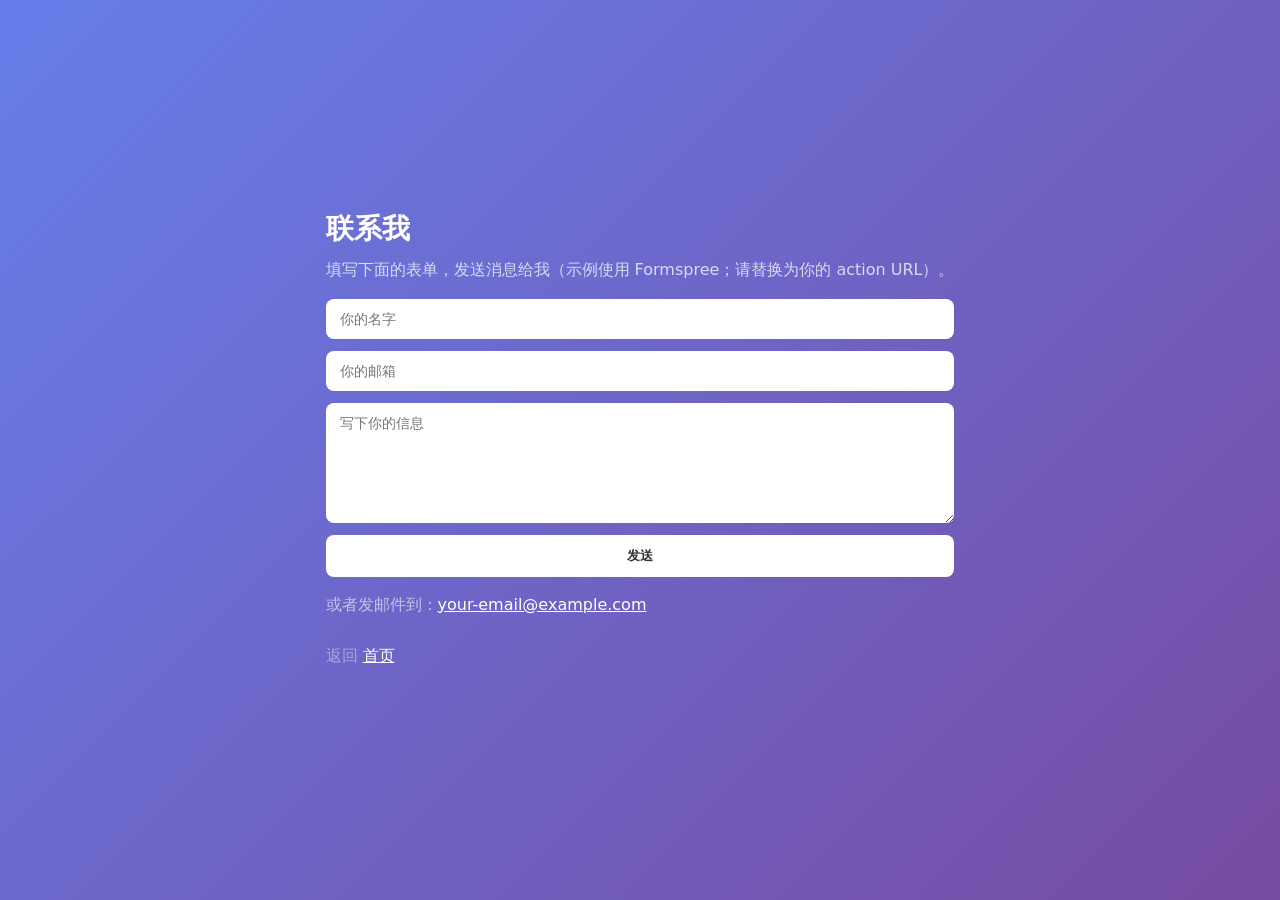
==== contact.html @ 2e6a2206 "Add favicon, meta tags, contact page, robots.txt and README addition on site-init" ====
<!DOCTYPE html>
<html lang="zh-CN">
<head>
  <meta charset="utf-8">
  <meta name="viewport" content="width=device-width, initial-scale=1">
  <title>联系我们 - 我的个人网站</title>
  <meta name="description" content="联系我：发送消息或合作邀约。">
  <link rel="stylesheet" href="css/style.css">
</head>
<body>
  <main class="contact-container">
    <h1 style="color:#fff; margin-bottom:12px;">联系我</h1>
    <p style="color:rgba(255,255,255,0.75); margin-bottom:18px;">填写下面的表单，发送消息给我（示例使用 Formspree；请替换为你的 action URL）。</p>

    <!-- 表单示例：使用 Formspree（替换 YOUR_FORMSPREE_ID）或改为你自己的后端地址 -->
    <!-- 1) 在 Formspree.io 注册并创建表单，获取 action URL，例如 https://formspree.io/f/xxxxxxxx -->
    <!-- 2) 将 form 的 action 替换为上面的 URL，表单就能把邮件发送到你的邮箱 -->

    <form class="contact-form" method="POST" action="https://formspree.io/f/YOUR_FORMSPREE_ID">
      <input type="text" name="name" placeholder="你的名字" required />
      <input type="email" name="email" placeholder="你的邮箱" required />
      <textarea name="message" rows="6" placeholder="写下你的信息" required></textarea>
      <button type="submit">发送</button>
    </form>

    <p style="color:rgba(255,255,255,0.6); margin-top:18px;">或者发邮件到：<a href="mailto:your-email@example.com" style="color:#fff;">your-email@example.com</a></p>

    <p style="color:rgba(255,255,255,0.4); margin-top:30px;">返回 <a href="/" style="color:#fff;">首页</a></p>
  </main>
</body>
</html>
---- css/style.css ----
/* 基础样式：移动优先 */
* { margin: 0; padding: 0; box-sizing: border-box; }
body {
  min-height: 100vh;
  background: linear-gradient(135deg, #667eea 0%, #764ba2 100%);
  font-family: system-ui, sans-serif;
  display: flex;
  justify-content: center;
  align-items: center;
  padding: 20px;
  position: relative;
}
.card {
  background: rgba(255,255,255,0.12);
  backdrop-filter: blur(16px);
  border-radius: 32px;
  padding: 48px 40px;
  max-width: 420px;
  width: 100%;
  text-align: center;
  border: 1px solid rgba(255,255,255,0.2);
}
.emoji { font-size: 64px; margin-bottom: 16px; }
h1 { color: #fff; font-size: 28px; margin-bottom: 8px; }
p { color: rgba(255,255,255,0.7); font-size: 16px; margin-bottom: 24px; }
.btn {
  display: inline-block;
  padding: 12px 32px;
  background: rgba(255,255,255,0.2);
  color: #fff;
  border-radius: 40px;
  text-decoration: none;
  border: 1px solid rgba(255,255,255,0.3);
}
.footer { margin-top: 28px; font-size: 13px; color: rgba(255,255,255,0.4); }

/* 联系页样式局部覆盖 */
.contact-container { max-width: 720px; margin: 0 auto; padding: 40px; }
.contact-form { display: flex; flex-direction: column; gap: 12px; }
.contact-form input, .contact-form textarea {
  padding: 12px 14px; border-radius: 8px; border: none; outline: none; font-size: 14px;
}
.contact-form button { padding: 12px 18px; border-radius: 8px; border: none; background: #fff; color: #333; font-weight: 600; cursor: pointer; }

@media(min-width: 768px) {
  .card { padding: 64px 56px; }
}
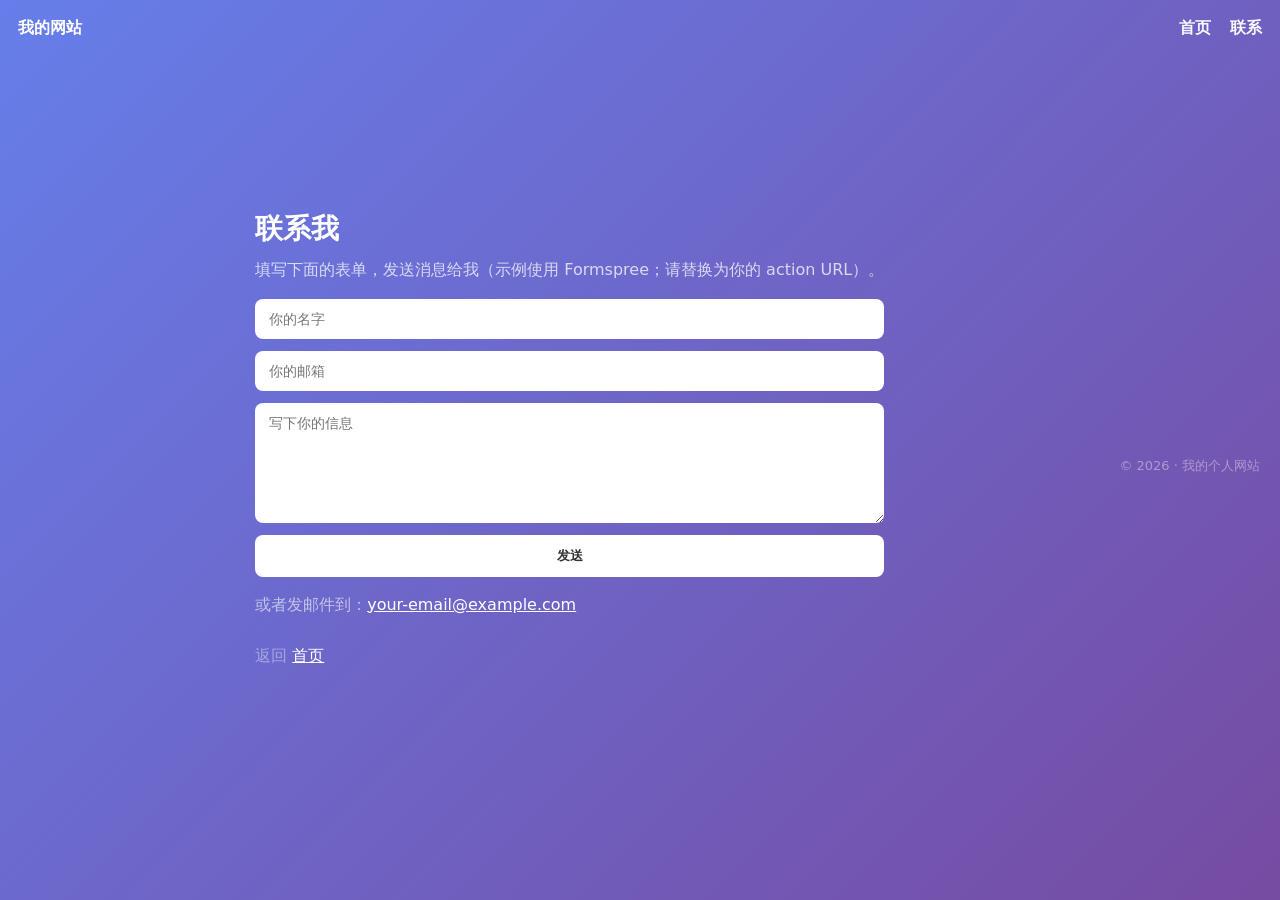
==== commit ebe0c14a: "Add reusable header/footer components, CSS variables and components loader on site-init" ====
--- a/contact.html
+++ b/contact.html
@@ -8,13 +8,11 @@
   <link rel="stylesheet" href="css/style.css">
 </head>
 <body>
+  <div id="site-header"></div>
+
   <main class="contact-container">
     <h1 style="color:#fff; margin-bottom:12px;">联系我</h1>
     <p style="color:rgba(255,255,255,0.75); margin-bottom:18px;">填写下面的表单，发送消息给我（示例使用 Formspree；请替换为你的 action URL）。</p>
-
-    <!-- 表单示例：使用 Formspree（替换 YOUR_FORMSPREE_ID）或改为你自己的后端地址 -->
-    <!-- 1) 在 Formspree.io 注册并创建表单，获取 action URL，例如 https://formspree.io/f/xxxxxxxx -->
-    <!-- 2) 将 form 的 action 替换为上面的 URL，表单就能把邮件发送到你的邮箱 -->
 
     <form class="contact-form" method="POST" action="https://formspree.io/f/YOUR_FORMSPREE_ID">
       <input type="text" name="name" placeholder="你的名字" required />
@@ -27,5 +25,10 @@
 
     <p style="color:rgba(255,255,255,0.4); margin-top:30px;">返回 <a href="/" style="color:#fff;">首页</a></p>
   </main>
+
+  <div id="site-footer"></div>
+
+  <script src="js/components.js"></script>
+  <script src="js/main.js"></script>
 </body>
 </html>
--- a/css/style.css
+++ b/css/style.css
@@ -1,8 +1,17 @@
-/* 基础样式：移动优先 */
+/* 变量与基础样式：移动优先（可在此修改主题变量） */
+:root {
+  --bg-gradient-start: #667eea;
+  --bg-gradient-end: #764ba2;
+  --card-bg: rgba(255,255,255,0.12);
+  --card-border: rgba(255,255,255,0.2);
+  --accent: #fff;
+  --muted: rgba(255,255,255,0.7);
+  --muted-2: rgba(255,255,255,0.4);
+}
 * { margin: 0; padding: 0; box-sizing: border-box; }
 body {
   min-height: 100vh;
-  background: linear-gradient(135deg, #667eea 0%, #764ba2 100%);
+  background: linear-gradient(135deg, var(--bg-gradient-start) 0%, var(--bg-gradient-end) 100%);
   font-family: system-ui, sans-serif;
   display: flex;
   justify-content: center;
@@ -10,31 +19,38 @@
   padding: 20px;
   position: relative;
 }
+/* 全局容器 */
 .card {
-  background: rgba(255,255,255,0.12);
+  background: var(--card-bg);
   backdrop-filter: blur(16px);
   border-radius: 32px;
   padding: 48px 40px;
   max-width: 420px;
   width: 100%;
   text-align: center;
-  border: 1px solid rgba(255,255,255,0.2);
+  border: 1px solid var(--card-border);
 }
 .emoji { font-size: 64px; margin-bottom: 16px; }
-h1 { color: #fff; font-size: 28px; margin-bottom: 8px; }
-p { color: rgba(255,255,255,0.7); font-size: 16px; margin-bottom: 24px; }
+h1 { color: var(--accent); font-size: 28px; margin-bottom: 8px; }
+p { color: var(--muted); font-size: 16px; margin-bottom: 24px; }
 .btn {
   display: inline-block;
   padding: 12px 32px;
   background: rgba(255,255,255,0.2);
-  color: #fff;
+  color: var(--accent);
   border-radius: 40px;
   text-decoration: none;
   border: 1px solid rgba(255,255,255,0.3);
 }
-.footer { margin-top: 28px; font-size: 13px; color: rgba(255,255,255,0.4); }
+.footer { margin-top: 28px; font-size: 13px; color: var(--muted-2); }
 
-/* 联系页样式局部覆盖 */
+/* Header / Footer 组件样式 */
+.site-header { position: absolute; top: 18px; left: 18px; right: 18px; display:flex; justify-content:space-between; align-items:center; }
+.site-header .brand { color: var(--accent); font-weight:700; text-decoration:none; }
+.site-header nav a { color: var(--accent); margin-left: 14px; text-decoration:none; font-weight:600; opacity:0.95; }
+.site-footer { text-align:center; margin-top: 32px; color: var(--muted-2); font-size:13px; }
+
+/* 联系页样式 */
 .contact-container { max-width: 720px; margin: 0 auto; padding: 40px; }
 .contact-form { display: flex; flex-direction: column; gap: 12px; }
 .contact-form input, .contact-form textarea {
